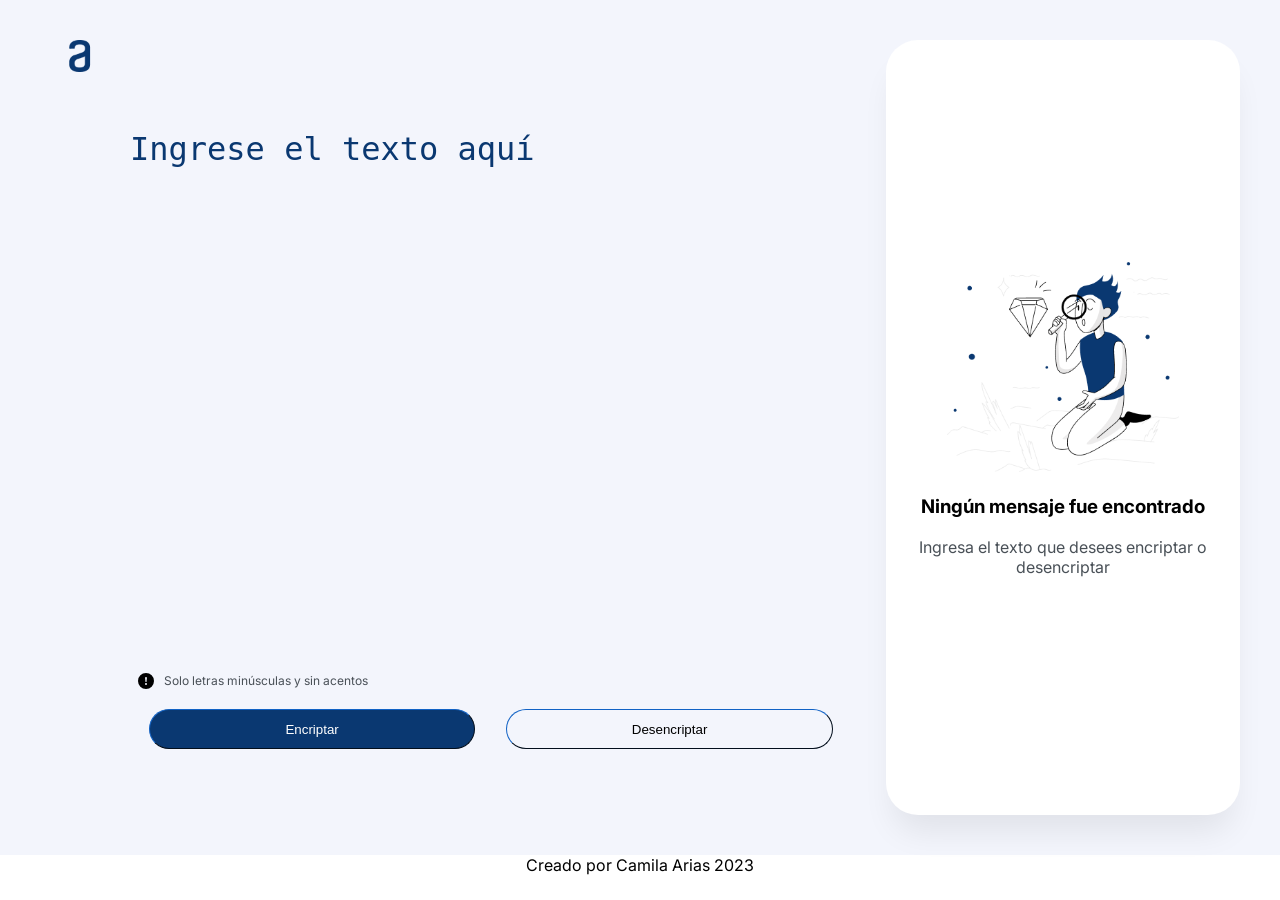
==== encriptador.html @ ce974adb "Encryptor from the first G4 challenge" ====
<!DOCTYPE html>
<html lang="es">
<head>
    <meta charset="UTF-8">
    <meta http-equiv="X-UA-Compatible" content="IE=edge">
    <meta name="viewport" content="width=device-width, initial-scale=1.0">
    <title>Encriptador | Challenge</title>
    <link rel="preconnect" href="https://fonts.googleapis.com"><link rel="preconnect" href="https://fonts.gstatic.com" crossorigin><link href="https://fonts.googleapis.com/css2?family=Inter:wght@100;200;300;400;500&display=swap" rel="stylesheet">
    <link rel="stylesheet" href="./assets/styles/style.css">
</head>
<nav>

</nav>
<div class="container">
    <i><img src="./assets/img/Logo.png" class="logo"></i>
    <div class="input">
        <textarea name="message" id="message" placeholder="Ingrese el texto aquí" autofocus></textarea>
        <div>
            <div class="info">
                <i><img src="./assets/icons/exclamation-circle-fill.svg"></i>
                <p>
                    Solo letras minúsculas y sin acentos
                </p>
            </div>
            <div class="options">
                <input class="btn btn_encriptar" type="button" value="Encriptar" onclick="encriptar();">
                <input class="btn" type="button" value="Desencriptar" onclick="desencriptar();">
            </div>
        </div>
    </div>
    <div class="output">
        <div id="expecting">
            <img src="./assets/img/Muñeco.png">
            <h3>Ningún mensaje fue encontrado</h3>
            <p>Ingresa el texto que desees encriptar o desencriptar</p>
        </div>
        <p id="secret"></p>
        <input class="btn btn_copiar" type="button" value="Copiar" onclick="copiar();">
    </div>
</div>
<script src="./assets/scripts/script.js"></script>
<footer>
    Creado por Camila Arias 2023
</footer>
<body>
    
</body>
</html>
---- assets/styles/style.css ----
@import url('https://fonts.googleapis.com/css2?family=Inter:wght@100;200;300;400;500&display=swap');

:root {
    --white: #FFFFFF;
    --black: #000000;
    --dark-blue: #0A3871;
    --light-blue: #F3F5FC;
    --gray: #D8DFE8;
    --dark-gray: #495057;
}

* {
    box-sizing: border-box;
}

body {
    margin: 0;
    font-family: 'Inter', sans-serif;
}

.container {
    width: 100%;
    height: 95vh;
    display: flex;
    justify-content: space-between;
    align-items: stretch;
    background-color: var(--light-blue);
}

.logo {
    position: fixed;
    margin: 40px;
    height: 32px;
}

.input {
    margin: 5% 0 5% 5%;
    padding: 5% 2.5% 2.5% 5%;
    display: flex;
    width: 70%;
    justify-content: space-between;
    flex-direction: column;
    align-items: stretch;
}

#message {
    resize: none;
    border: none;
    outline: none;
    width: auto;
    height: 76%;
    font-size: 32px;
    background-color: transparent;
}

#message , #message::placeholder{
    color: var(--dark-blue);
}

.info {
    display: flex;
    align-items: center;
    margin: 5px;
}

.info > * {
    margin: 5px;
    height: 16px;
}

.info > p {
    font-size: 12px;
    color: var(--dark-gray);
}

.options {
    display: flex;
    justify-content: space-evenly;
}

.btn {
    display: flex;
    justify-content: center;
    border-radius: 24px;
    width: 45%;
    height: 40px;
    border-color: var(--dark-blue);
    border-width: 1px;
    margin: 10px;
    cursor: pointer;
    background-color: transparent;
}

.btn:hover {
    box-shadow: 0px 24px 32px -8px rgba(0, 0, 0, 0.08);
}

.btn_encriptar {
    background-color: var(--dark-blue);
    color: var(--white);
}

.btn_copiar, #secret {
    display: none;
    width: 90%;
}

.output {
    margin: 40px 40px 40px 0;
    background-color: var(--white);
    border-radius: 32px;
    display: flex;
    flex-direction: column;
    justify-content: center;
    text-align: center;
    width: 30%;
    box-shadow: 0px 24px 32px -8px rgba(0, 0, 0, 0.08);
    padding: 32px;
}


#expecting > img {
    margin: 0 auto;
    width: 80%;
}

#expecting > p {
    color: var(--dark-gray);
}

footer {
    height: 5vh;
    background-color: var(--white);
    text-align: center;
    border: var(--dark-gray);
    border-radius: 15px;
}


@media (max-width: 768px) {
    .logo {
        position: relative;
    }

    .container {
        align-content: center;
        flex-direction: column;
        height: auto;
    }

    .input, .output {
        width: 90%;
        margin: auto;
    }
    .output {
        margin-bottom: 40px;
    }
    #message {
        height: 40vh;
        font-size: 24px;
    }

    #expecting > img {
        display: none;
    }

    footer {
        display: none;
    }
}
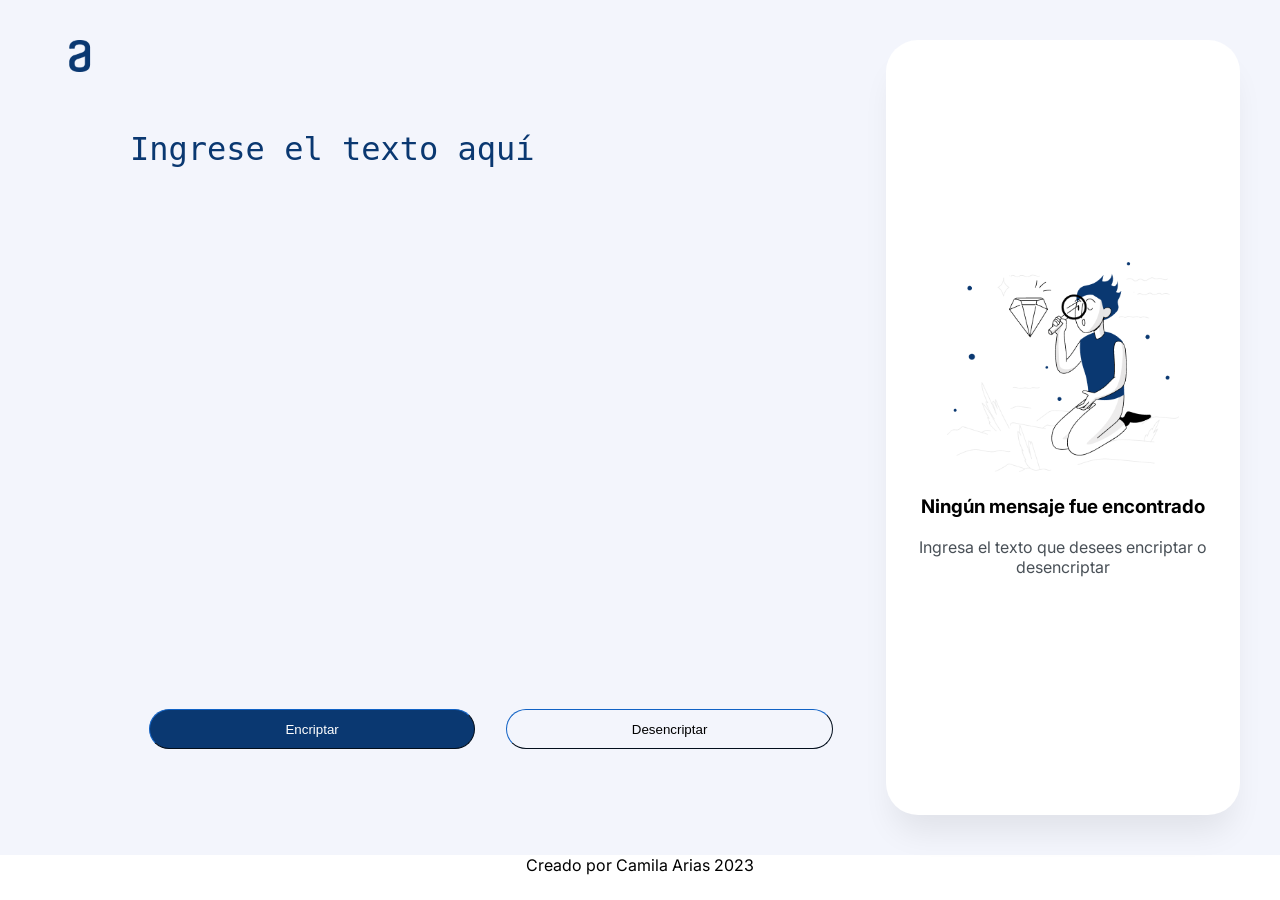
==== commit 69cb5ce6: "Cambios en la lógica" ====
--- a/encriptador.html
+++ b/encriptador.html
@@ -15,16 +15,15 @@
     <i><img src="./assets/img/Logo.png" class="logo"></i>
     <div class="input">
         <textarea name="message" id="message" placeholder="Ingrese el texto aquí" autofocus></textarea>
+        <div class="info">
+            <p>
+                ⚠ No ha ingresado ningún texto
+            </p>
+        </div>
         <div>
-            <div class="info">
-                <i><img src="./assets/icons/exclamation-circle-fill.svg"></i>
-                <p>
-                    Solo letras minúsculas y sin acentos
-                </p>
-            </div>
             <div class="options">
-                <input class="btn btn_encriptar" type="button" value="Encriptar" onclick="encriptar();">
-                <input class="btn" type="button" value="Desencriptar" onclick="desencriptar();">
+                <input class="btn btn_encriptar" type="button" value="Encriptar" id="btn_encriptar">
+                <input class="btn" type="button" value="Desencriptar" id="btn_desencriptar">
             </div>
         </div>
     </div>
--- a/assets/styles/style.css
+++ b/assets/styles/style.css
@@ -7,6 +7,7 @@
     --light-blue: #F3F5FC;
     --gray: #D8DFE8;
     --dark-gray: #495057;
+    --red-alert: #D0342C;
 }
 
 * {
@@ -58,7 +59,7 @@
 }
 
 .info {
-    display: flex;
+    display: none;
     align-items: center;
     margin: 5px;
 }
@@ -69,8 +70,8 @@
 }
 
 .info > p {
+    color: var(--red-alert);
     font-size: 12px;
-    color: var(--dark-gray);
 }
 
 .options {
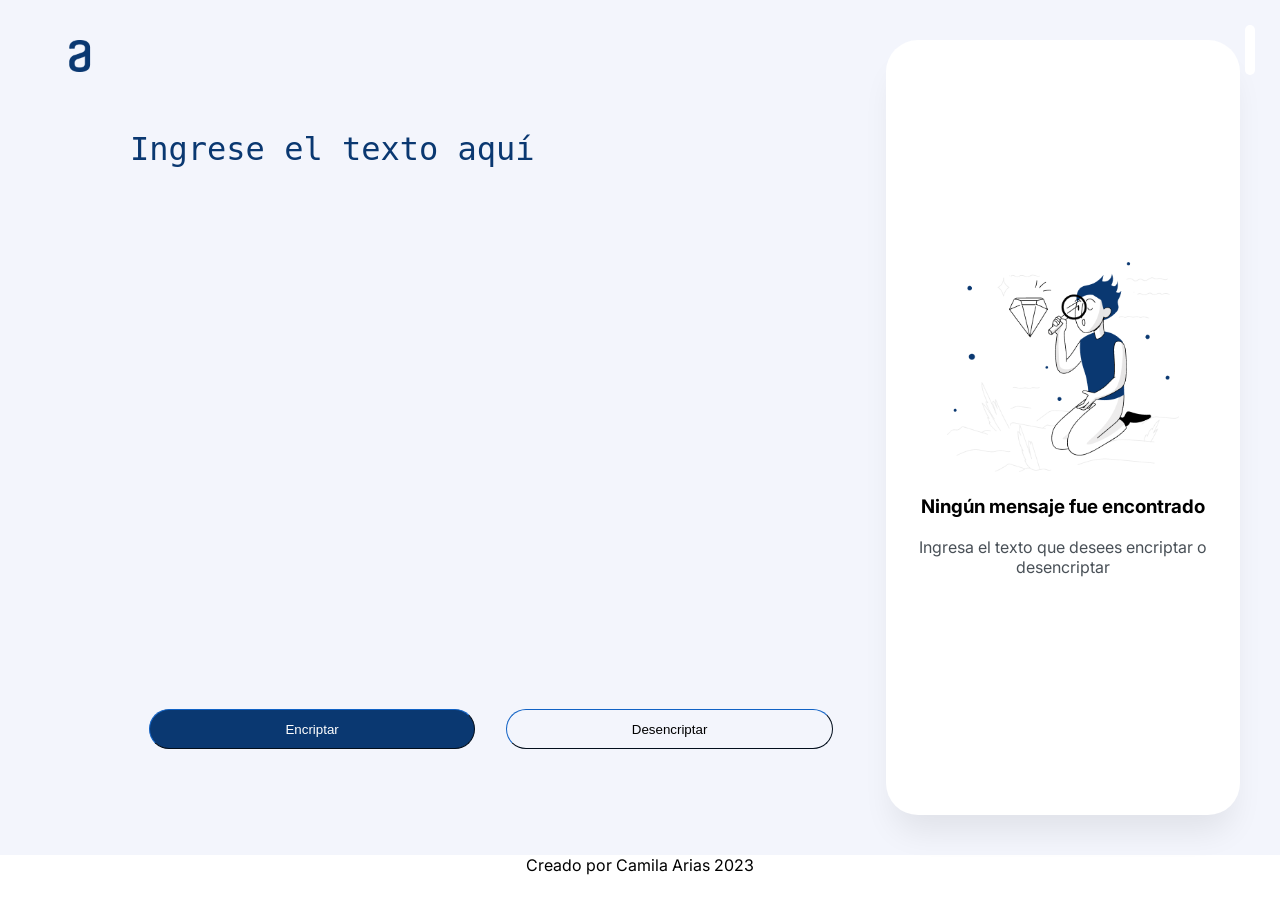
==== commit a21c2097: "Arreglando lógica para limpiar la cadena ingresada" ====
--- a/encriptador.html
+++ b/encriptador.html
@@ -16,9 +16,7 @@
     <div class="input">
         <textarea name="message" id="message" placeholder="Ingrese el texto aquí" autofocus></textarea>
         <div class="info">
-            <p>
-                ⚠ No ha ingresado ningún texto
-            </p>
+            <p></p>
         </div>
         <div>
             <div class="options">
--- a/assets/styles/style.css
+++ b/assets/styles/style.css
@@ -59,9 +59,15 @@
 }
 
 .info {
-    display: none;
+    position: absolute;
+    right: 20px;
+    top: 20px;
+    height: 50px;
+    display: flex;
     align-items: center;
     margin: 5px;
+    background-color: var(--white);
+    border-radius: 5px;
 }
 
 .info > * {
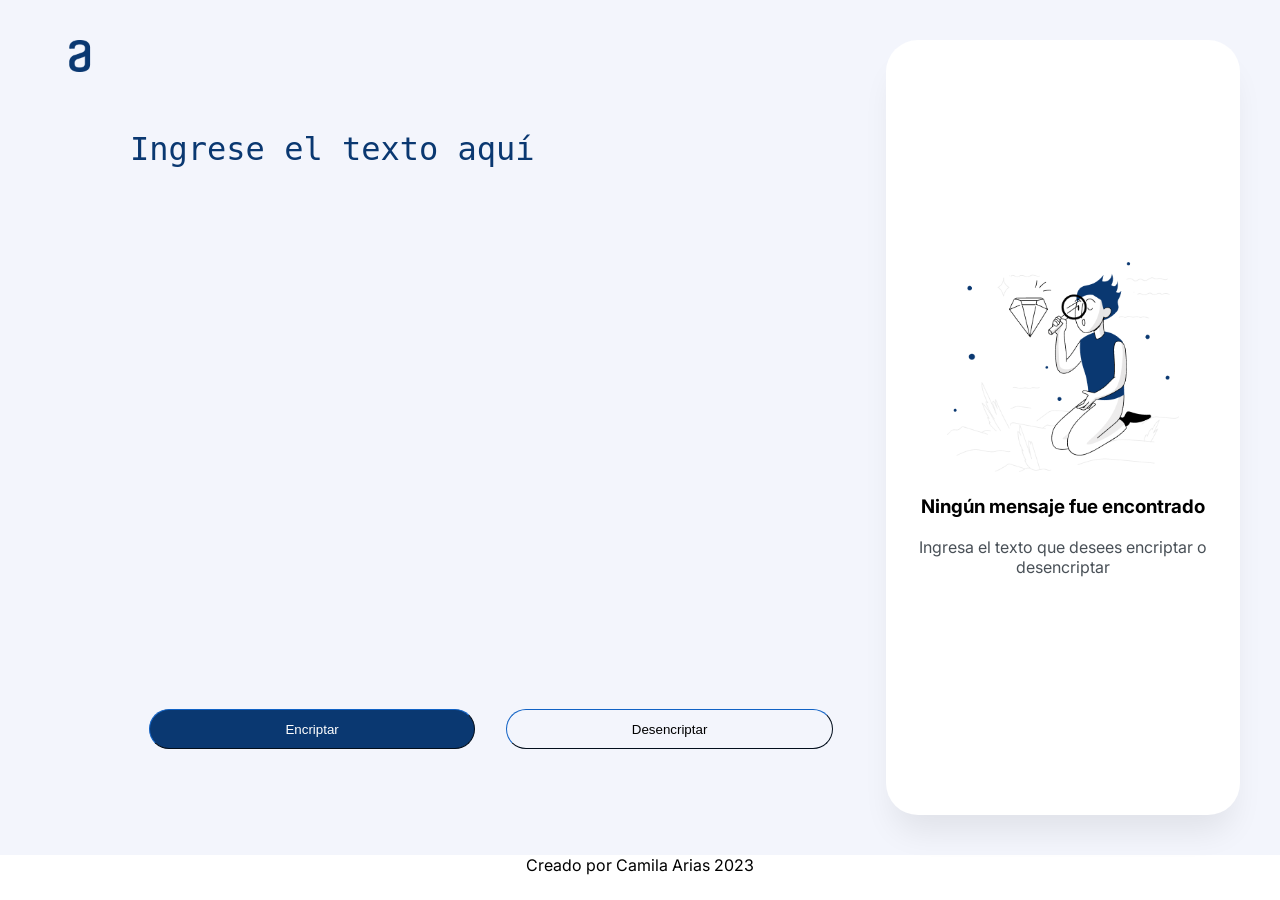
==== commit 6b754337: "Arreglando alerta y output" ====
--- a/encriptador.html
+++ b/encriptador.html
@@ -15,9 +15,7 @@
     <i><img src="./assets/img/Logo.png" class="logo"></i>
     <div class="input">
         <textarea name="message" id="message" placeholder="Ingrese el texto aquí" autofocus></textarea>
-        <div class="info">
-            <p></p>
-        </div>
+        <div class="alert"></div>
         <div>
             <div class="options">
                 <input class="btn btn_encriptar" type="button" value="Encriptar" id="btn_encriptar">
--- a/assets/styles/style.css
+++ b/assets/styles/style.css
@@ -8,6 +8,7 @@
     --gray: #D8DFE8;
     --dark-gray: #495057;
     --red-alert: #D0342C;
+    --yellow-warning: #EED202;
 }
 
 * {
@@ -58,26 +59,18 @@
     color: var(--dark-blue);
 }
 
-.info {
+.alert {
     position: absolute;
     right: 20px;
     top: 20px;
     height: 50px;
-    display: flex;
+    display: none;
     align-items: center;
     margin: 5px;
+    padding: 5px 20px;
     background-color: var(--white);
     border-radius: 5px;
-}
-
-.info > * {
-    margin: 5px;
-    height: 16px;
-}
-
-.info > p {
-    color: var(--red-alert);
-    font-size: 12px;
+    font-size: 14px;
 }
 
 .options {
@@ -125,6 +118,9 @@
     padding: 32px;
 }
 
+#secret {
+    overflow-wrap: break-word;
+}
 
 #expecting > img {
     margin: 0 auto;
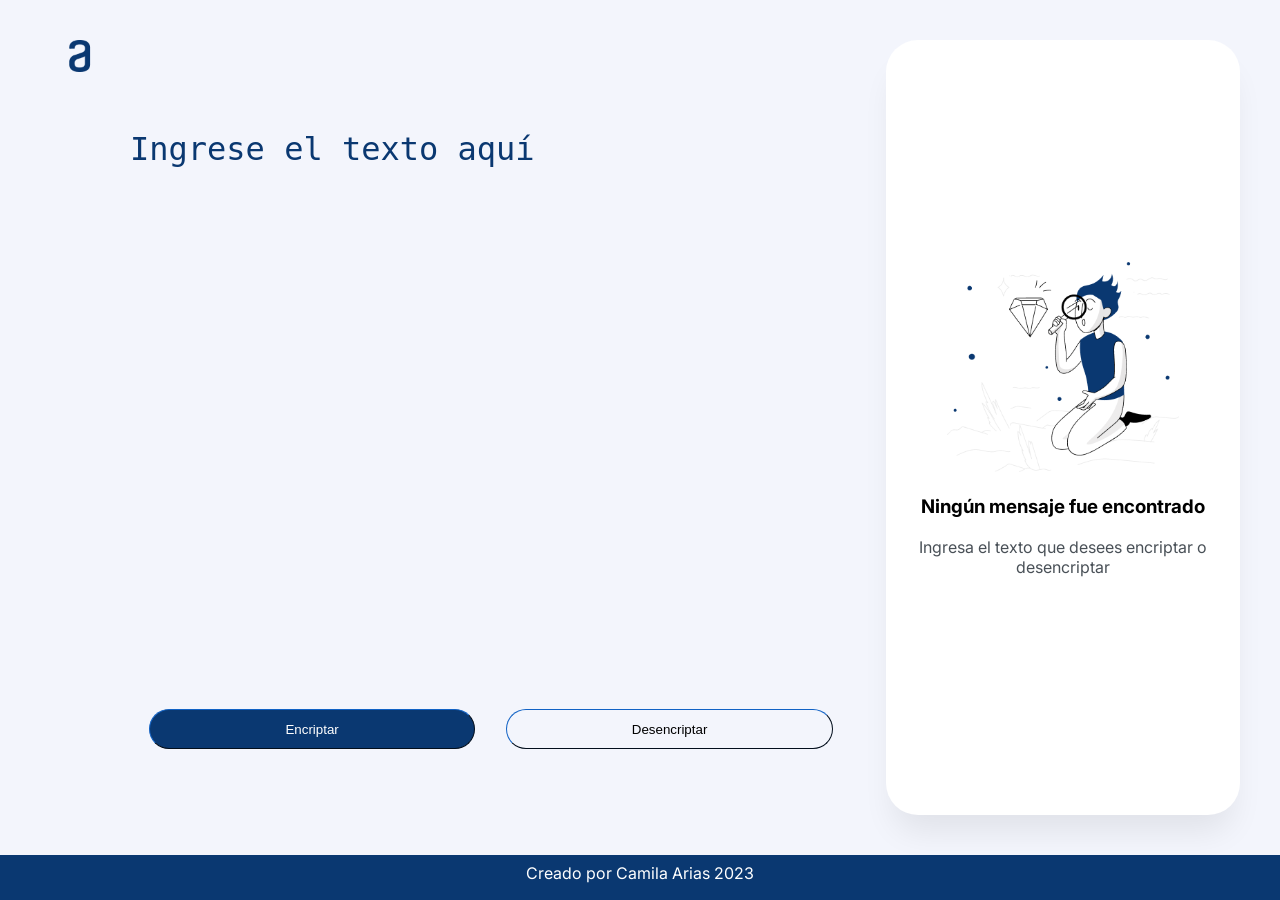
==== commit 2ae7feab: "Modificar Scroll y div de texto procesado" ====
--- a/encriptador.html
+++ b/encriptador.html
@@ -29,8 +29,8 @@
             <h3>Ningún mensaje fue encontrado</h3>
             <p>Ingresa el texto que desees encriptar o desencriptar</p>
         </div>
-        <p id="secret"></p>
-        <input class="btn btn_copiar" type="button" value="Copiar" onclick="copiar();">
+        <div id="secret"></div>
+        <input class="btn btn_copiar" type="button" value="Copiar">
     </div>
 </div>
 <script src="./assets/scripts/script.js"></script>
--- a/assets/styles/style.css
+++ b/assets/styles/style.css
@@ -9,6 +9,17 @@
     --dark-gray: #495057;
     --red-alert: #D0342C;
     --yellow-warning: #EED202;
+}
+
+::-webkit-scrollbar {
+    -webkit-appearance: none;
+    width:10px;
+}
+
+::-webkit-scrollbar-thumb {
+    background-color: var(--dark-blue);
+    border-radius: 20px;
+    border: 2px solid #f1f2f3;
 }
 
 * {
@@ -60,7 +71,7 @@
 }
 
 .alert {
-    position: absolute;
+    position: fixed;
     right: 20px;
     top: 20px;
     height: 50px;
@@ -119,7 +130,14 @@
 }
 
 #secret {
+    height: 60vh;
     overflow-wrap: break-word;
+    overflow-y: scroll;
+    margin: auto;
+}
+
+#expecting {
+    margin: auto;
 }
 
 #expecting > img {
@@ -133,10 +151,11 @@
 
 footer {
     height: 5vh;
-    background-color: var(--white);
+    background-color: var(--dark-blue);
+    color: var(--white);
     text-align: center;
     border: var(--dark-gray);
-    border-radius: 15px;
+    padding-top: 8px;
 }
 
 
@@ -167,7 +186,4 @@
         display: none;
     }
 
-    footer {
-        display: none;
-    }
 }
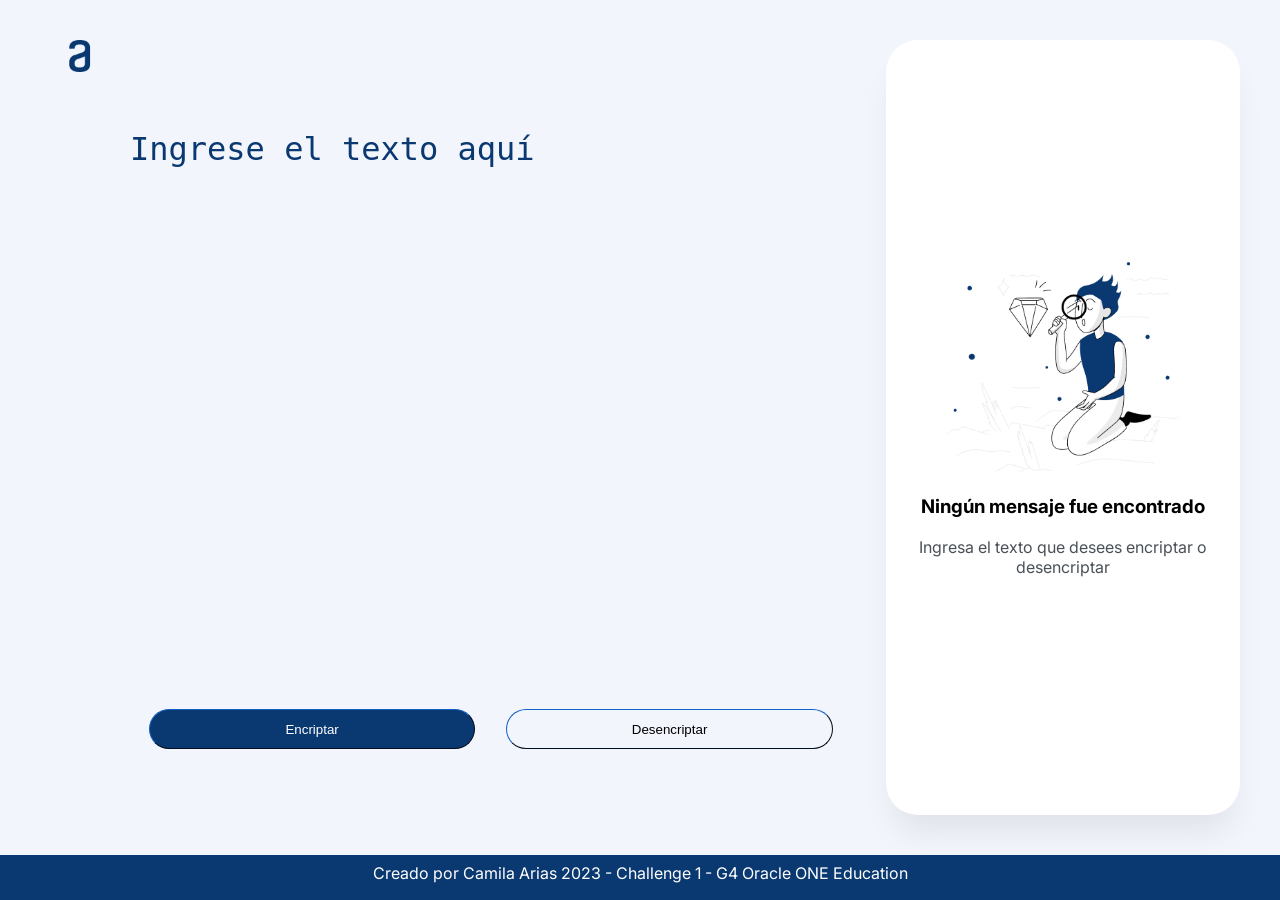
==== commit f1bcea79: "Modificando footer" ====
--- a/encriptador.html
+++ b/encriptador.html
@@ -35,7 +35,7 @@
 </div>
 <script src="./assets/scripts/script.js"></script>
 <footer>
-    Creado por Camila Arias 2023
+    Creado por Camila Arias 2023 - Challenge 1 - G4 Oracle ONE Education
 </footer>
 <body>
     
